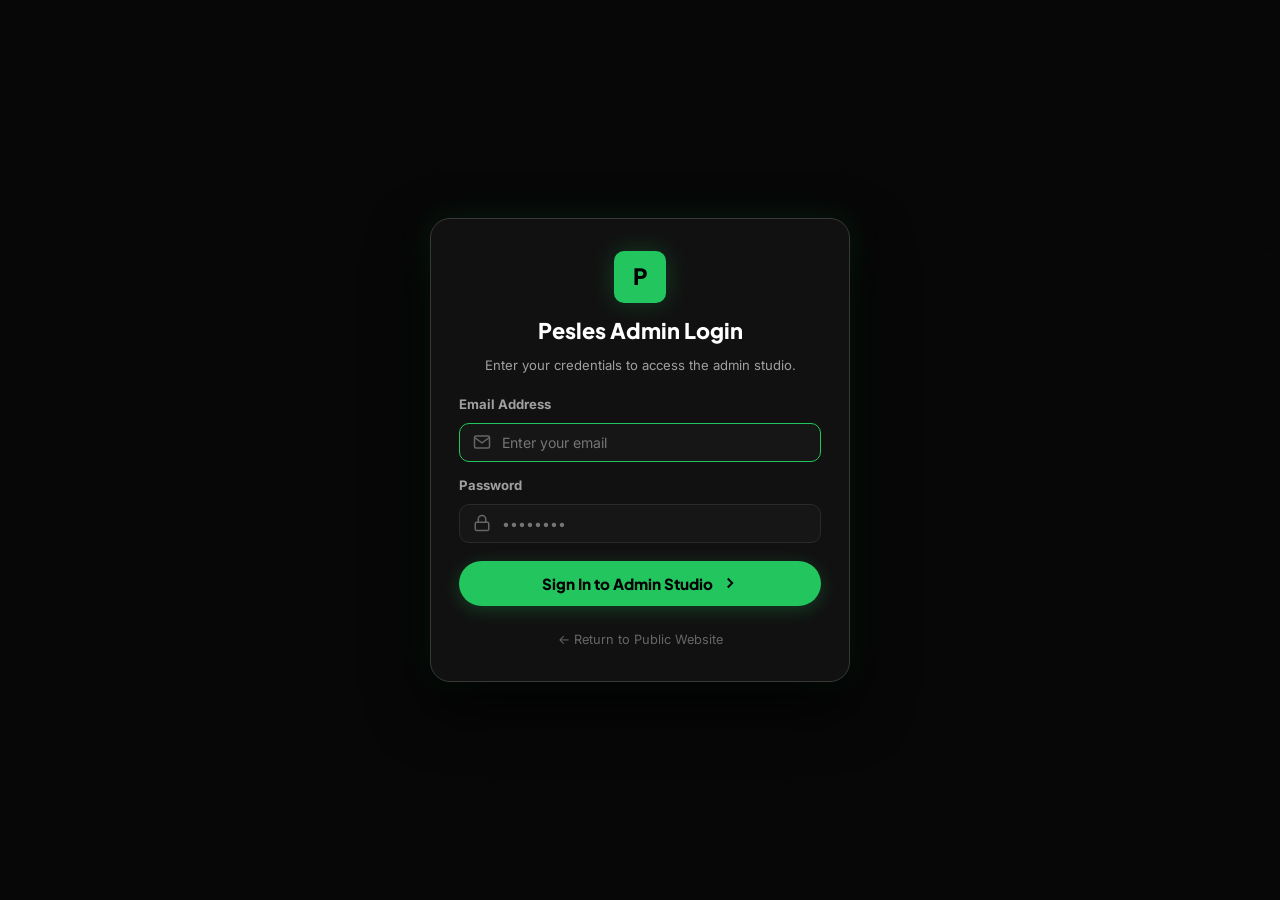
==== admin.html @ 39a8c249 "Initial commit: Pesles landing page, video player, Instagram card, and admin studio" ====
<!DOCTYPE html>
<html lang="en">

<head>
  <meta charset="UTF-8">
  <meta name="viewport" content="width=device-width, initial-scale=1.0">
  <title>Pesles Studio — Media & Content Admin</title>
  <meta name="description" content="Manage, add, replace, and archive videos and images for Pesles Marketing website.">

  <link rel="icon" type="image/svg+xml"
    href="data:image/svg+xml,<svg xmlns='http://www.w3.org/2000/svg' viewBox='0 0 100 100'><text y='.9em' font-size='90'>⚙️</text></svg>">
  <link rel="stylesheet" href="admin.css">
</head>

<body>

  <!-- Ambient Star Background -->
  <canvas id="starCanvas"></canvas>

  <!-- Security Login Screen Overlay -->
  <div class="login-screen" id="loginScreen">
    <div class="login-card" id="loginCard">
      <div class="login-header">
        <div class="login-icon-avatar">P</div>
        <h2>Pesles Admin Login</h2>
        <p>Enter your credentials to access the admin studio.</p>
      </div>

      <!-- Error message -->
      <div class="login-error" id="loginError">
        <svg width="18" height="18" viewBox="0 0 24 24" fill="none" stroke="currentColor" stroke-width="2"><circle cx="12" cy="12" r="10"></circle><line x1="12" y1="8" x2="12" y2="12"></line><line x1="12" y1="16" x2="12.01" y2="16"></line></svg>
        <span id="loginErrorText">Invalid email or password.</span>
      </div>

      <form id="loginForm" onsubmit="handleAdminLogin(event)">
        <div class="form-group" style="margin-bottom:14px;">
          <label for="loginEmail">Email Address</label>
          <div class="input-with-icon">
            <svg class="input-icon" width="18" height="18" viewBox="0 0 24 24" fill="none" stroke="currentColor" stroke-width="2"><path d="M4 4h16c1.1 0 2 .9 2 2v12c0 1.1-.9 2-2 2H4c-1.1 0-2-.9-2-2V6c0-1.1.9-2 2-2z"></path><polyline points="22,6 12,13 2,6"></polyline></svg>
            <input type="email" id="loginEmail" class="form-input" placeholder="Enter your email" required autocomplete="email">
          </div>
        </div>


        <div class="form-group" style="margin-bottom:18px;">
          <label for="loginPassword">Password</label>
          <div class="input-with-icon">
            <svg class="input-icon" width="18" height="18" viewBox="0 0 24 24" fill="none" stroke="currentColor" stroke-width="2"><rect x="3" y="11" width="18" height="11" rx="2" ry="2"></rect><path d="M7 11V7a5 5 0 0 1 10 0v4"></path></svg>
            <input type="password" id="loginPassword" class="form-input" placeholder="••••••••" required autocomplete="current-password">
          </div>
        </div>

        <button type="submit" class="login-submit-btn">
          <span>Sign In to Admin Studio</span>
          <svg width="18" height="18" viewBox="0 0 24 24" fill="none" stroke="currentColor" stroke-width="2.5"><polyline points="9 18 15 12 9 6"></polyline></svg>
        </button>
      </form>

      <div class="login-footer-links">
        <a href="index.html">← Return to Public Website</a>
      </div>
    </div>
  </div>

  <div class="admin-layout" id="adminLayout" style="display:none;">

    <!-- Top Sticky Header -->
    <header class="admin-header">
      <div class="header-inner">
        <div class="admin-brand">
          <div class="brand-badge-icon">P</div>
          <div class="brand-text">
            <h1>Pesles Studio <span class="admin-tag">ADMIN</span></h1>
          </div>
        </div>

        <div class="header-actions">
          <a href="index.html" class="btn-secondary" title="Return to public landing page">
            <svg width="16" height="16" viewBox="0 0 24 24" fill="none" stroke="currentColor" stroke-width="2.5" stroke-linecap="round" stroke-linejoin="round">
              <line x1="19" y1="12" x2="5" y2="12"></line>
              <polyline points="12 19 5 12 12 5"></polyline>
            </svg>
            <span>View Live Site</span>
          </a>

          <button type="button" class="btn-primary" onclick="openAddMediaModal()">
            <svg width="16" height="16" viewBox="0 0 24 24" fill="none" stroke="currentColor" stroke-width="2.5" stroke-linecap="round" stroke-linejoin="round">
              <line x1="12" y1="5" x2="12" y2="19"></line>
              <line x1="5" y1="12" x2="19" y2="12"></line>
            </svg>
            <span>Add Media Asset</span>
          </button>

          <button type="button" class="btn-logout" onclick="handleAdminLogout()" title="Log out from Admin Studio">
            <svg width="15" height="15" viewBox="0 0 24 24" fill="none" stroke="currentColor" stroke-width="2"><path d="M9 21H5a2 2 0 0 1-2-2V5a2 2 0 0 1 2-2h4"></path><polyline points="16 17 21 12 16 7"></polyline><line x1="21" y1="12" x2="9" y2="12"></line></svg>
            <span>Log Out</span>
          </button>
        </div>
      </div>
    </header>


    <!-- Main Container -->
    <main class="admin-container">

      <!-- Stats Summary Row -->
      <section class="stats-grid">
        <div class="stat-card">
          <div class="stat-icon-wrap">
            <svg width="22" height="22" viewBox="0 0 24 24" fill="none" stroke="currentColor" stroke-width="2"><rect x="2" y="2" width="20" height="20" rx="2.18" ry="2.18"></rect><line x1="7" y1="2" x2="7" y2="22"></line><line x1="17" y1="2" x2="17" y2="22"></line><line x1="2" y1="12" x2="22" y2="12"></line><line x1="2" y1="7" x2="7" y2="7"></line><line x1="2" y1="17" x2="7" y2="17"></line><line x1="17" y1="17" x2="22" y2="17"></line><line x1="17" y1="7" x2="22" y2="7"></line></svg>
          </div>
          <div class="stat-data">
            <h4 id="statTotal">4</h4>
            <p>Total Assets</p>
          </div>
        </div>

        <div class="stat-card">
          <div class="stat-icon-wrap" style="color:var(--brand-green); background:var(--brand-green-bg);">
            <svg width="22" height="22" viewBox="0 0 24 24" fill="none" stroke="currentColor" stroke-width="2"><circle cx="12" cy="12" r="10"></circle><polygon points="10 8 16 12 10 16 10 8"></polygon></svg>
          </div>
          <div class="stat-data">
            <h4 id="statActive">4</h4>
            <p>Live on Website</p>
          </div>
        </div>

        <div class="stat-card">
          <div class="stat-icon-wrap" style="color:#eab308; background:rgba(234,179,8,0.1); border-color:rgba(234,179,8,0.25);">
            <svg width="22" height="22" viewBox="0 0 24 24" fill="none" stroke="currentColor" stroke-width="2"><polyline points="21 8 21 21 3 21 3 8"></polyline><rect x="1" y="3" width="22" height="5"></rect><line x1="10" y1="12" x2="14" y2="12"></line></svg>
          </div>
          <div class="stat-data">
            <h4 id="statArchived">0</h4>
            <p>Archived Assets</p>
          </div>
        </div>

        <div class="stat-card ig">
          <div class="stat-icon-wrap">
            <svg width="22" height="22" viewBox="0 0 24 24" fill="none" stroke="currentColor" stroke-width="2"><rect x="2" y="2" width="20" height="20" rx="5.5" ry="5.5"></rect><circle cx="12" cy="12" r="4.5"></circle><circle cx="17.5" cy="6.5" r="1.2" fill="currentColor"></circle></svg>
          </div>
          <div class="stat-data">
            <h4 id="statIgHandle" style="font-size:1.15rem;">@darwin.cents</h4>
            <p>Instagram Direct</p>
          </div>
        </div>
      </section>

      <!-- Tabs Navigation Bar -->
      <section class="admin-tabs-bar">
        <div class="tabs-group">
          <button type="button" class="tab-btn active" id="tabBtn-active" onclick="switchTab('active')">
            <span>🎬 Active Media</span>
            <span class="badge" id="badgeActiveCount">4</span>
          </button>
          <button type="button" class="tab-btn" id="tabBtn-archived" onclick="switchTab('archived')">
            <span>🗄️ Archive</span>
            <span class="badge" id="badgeArchivedCount">0</span>
          </button>
          <button type="button" class="tab-btn" id="tabBtn-instagram" onclick="switchTab('instagram')">
            <span>📸 Instagram Card Settings</span>
          </button>
        </div>

        <div class="tab-actions">
          <button type="button" class="btn-secondary btn-sm" onclick="resetAllDefaults()" title="Reset to initial 4 files">
            🔄 Reset to Defaults
          </button>
        </div>
      </section>

      <!-- Tab 1: Active Media (Live on site) -->
      <section class="tab-content" id="tabContent-active">
        <div class="media-section">
          <div class="section-header">
            <h2>Live Media Assets (Main Player & Playlist)</h2>
            <span style="font-size:0.8rem;color:var(--text-muted);">Card 01 is always the default main screen hero</span>
          </div>

          <div class="media-cards-grid" id="activeMediaGrid">
            <!-- Populated via admin.js -->
          </div>

          <!-- Empty State -->
          <div class="empty-state" id="emptyActiveState" style="display:none;">
            <div class="empty-icon">
              <svg width="28" height="28" viewBox="0 0 24 24" fill="none" stroke="currentColor" stroke-width="2"><circle cx="12" cy="12" r="10"></circle><line x1="12" y1="8" x2="12" y2="12"></line><line x1="12" y1="16" x2="12.01" y2="16"></line></svg>
            </div>
            <h3>No Active Media on Live Site</h3>
            <p>You have archived or deleted all media assets. Click below to add a video or restore from the archive.</p>
            <button type="button" class="btn-primary" onclick="openAddMediaModal()">+ Add New Media</button>
          </div>
        </div>
      </section>

      <!-- Tab 2: Archived Media -->
      <section class="tab-content" id="tabContent-archived" style="display:none;">
        <div class="media-section">
          <div class="section-header">
            <h2>Archived Assets (Hidden from Public)</h2>
            <span style="font-size:0.8rem;color:var(--text-muted);">Restore assets anytime back to the live site</span>
          </div>

          <div class="media-cards-grid" id="archivedMediaGrid">
            <!-- Populated via admin.js -->
          </div>

          <!-- Empty State -->
          <div class="empty-state" id="emptyArchivedState" style="display:none;">
            <div class="empty-icon">
              <svg width="28" height="28" viewBox="0 0 24 24" fill="none" stroke="currentColor" stroke-width="2"><polyline points="21 8 21 21 3 21 3 8"></polyline><rect x="1" y="3" width="22" height="5"></rect></svg>
            </div>
            <h3>Archive is Empty</h3>
            <p>When you click "Archive" on an active media card, it will safely appear here for later reuse.</p>
          </div>
        </div>
      </section>

      <!-- Tab 3: Instagram Sidebar Card Configuration -->
      <section class="tab-content" id="tabContent-instagram" style="display:none;">
        <div class="ig-config-grid">

          <!-- Configuration Form -->
          <div class="config-form-card">
            <h2 style="font-size:1.2rem;font-weight:800;">Instagram Card Settings</h2>
            <p style="font-size:0.84rem;color:var(--text-secondary);margin-top:-10px;">
              Customize the direct Instagram card shown on the right column of the website.
            </p>

            <form onsubmit="saveInstagramSettings(event)">
              <div class="form-group">
                <label for="igInputTitle">Profile Display Title</label>
                <input type="text" id="igInputTitle" class="form-input" placeholder="Darwin Cents" required>
              </div>

              <div class="form-group">
                <label for="igInputHandle">Instagram Handle</label>
                <input type="text" id="igInputHandle" class="form-input" placeholder="@darwin.cents" required>
              </div>

              <div class="form-group">
                <label for="igInputLink">Direct Redirection Link</label>
                <input type="url" id="igInputLink" class="form-input" placeholder="https://www.instagram.com/darwin.cents" required>
              </div>

              <div class="form-group">
                <label for="igInputBanner">Cover Banner Image (URL or Path)</label>
                <input type="text" id="igInputBanner" class="form-input" placeholder="vids/IG.jpg" required>
                <div style="display:flex;align-items:center;gap:10px;margin-top:4px;">
                  <label class="btn-secondary btn-sm" style="cursor:pointer;">
                    <span>📁 Upload Image</span>
                    <input type="file" id="igBannerFileInput" accept="image/*" style="display:none;">
                  </label>
                  <span style="font-size:0.75rem;color:var(--text-muted);">or keep default vids/IG.jpg</span>
                </div>
              </div>

              <div class="form-group">
                <label for="igInputMsgTitle">Callout Title</label>
                <input type="text" id="igInputMsgTitle" class="form-input" placeholder="Message me here on IG" required>
              </div>

              <div class="form-group">
                <label for="igInputMsgSub">Callout Description</label>
                <textarea id="igInputMsgSub" class="form-textarea" placeholder="Have questions, want to get started, or need 1-on-1 guidance? Send me a direct message on Instagram."></textarea>
              </div>

              <div style="padding-top:8px;">
                <button type="submit" class="btn-primary" style="width:100%;justify-content:center;padding:12px;">
                  💾 Save Instagram Settings
                </button>
              </div>
            </form>
          </div>

          <!-- Real-Time Card Preview -->
          <div>
            <h3 style="font-size:0.9rem;font-weight:700;color:var(--text-muted);margin-bottom:12px;text-transform:uppercase;letter-spacing:0.05em;">Live Preview</h3>
            <div class="media-admin-card" style="background:#111;border:1px solid #282828;">
              <div style="position:relative;width:100%;height:auto;max-height:220px;overflow:hidden;background:#0d0d0d;display:flex;align-items:center;justify-content:center;">
                <img id="igPreviewBanner" src="vids/IG.jpg" alt="Preview" style="width:100%;height:auto;max-height:220px;object-fit:contain;display:block;">
              </div>
              <div style="padding:18px;display:flex;flex-direction:column;gap:14px;">
                <div style="display:flex;align-items:center;gap:12px;">
                  <div style="width:44px;height:44px;border-radius:50%;background:linear-gradient(135deg,#833ab4,#fd1d1d,#fcaf45);display:flex;align-items:center;justify-content:center;flex-shrink:0;">
                    <svg width="22" height="22" viewBox="0 0 24 24" fill="none" stroke="white" stroke-width="1.8"><rect x="2" y="2" width="20" height="20" rx="5.5"></rect><circle cx="12" cy="12" r="4.5"></circle></svg>
                  </div>
                  <div>
                    <h4 id="igPreviewTitle" style="font-size:1.1rem;font-weight:800;">Darwin Cents</h4>
                    <span id="igPreviewHandle" style="font-size:0.8rem;color:#f472b6;font-weight:600;">@darwin.cents</span>
                  </div>
                </div>

                <div style="background:#181818;border:1px solid rgba(225,48,108,0.25);border-radius:8px;padding:12px;">
                  <span id="igPreviewMsgTitle" style="font-size:0.92rem;font-weight:800;color:#fff;display:block;margin-bottom:4px;">Message me here on IG</span>
                  <p id="igPreviewMsgSub" style="font-size:0.78rem;color:#888;">Have questions, want to get started, or need 1-on-1 guidance? Send me a direct message on Instagram.</p>
                </div>

                <div style="background:linear-gradient(135deg,#833ab4,#e1306c,#fd1d1d,#fcaf45);color:#fff;font-weight:800;font-size:0.88rem;padding:12px;border-radius:9999px;text-align:center;">
                  Message me on IG ↗
                </div>
              </div>
            </div>
          </div>

        </div>
      </section>

    </main>

  </div>

  <!-- Modal Dialog (Add / Edit / Replace Media) -->
  <div class="admin-modal-backdrop" id="mediaModal" onclick="if(event.target===this) closeModal()">
    <div class="admin-modal-dialog">
      <div class="admin-modal-header">
        <h3 id="modalTitleText">➕ Add New Media Asset</h3>
        <button type="button" class="icon-btn" onclick="closeModal()">&times;</button>
      </div>

      <form onsubmit="saveMediaForm(event)">
        <div class="admin-modal-body">
          <div class="form-group">
            <label for="mediaInputTitle">Asset Title</label>
            <input type="text" id="mediaInputTitle" class="form-input" placeholder="e.g. Masterclass Lesson 2" required>
          </div>

          <div class="form-group">
            <label for="mediaInputType">Media Type</label>
            <select id="mediaInputType" class="form-select">
              <option value="video">MP4 Video File</option>
              <option value="image">High-Res Image (JPG / PNG)</option>
              <option value="iframe">Embed URL (Loom / YouTube / Vimeo)</option>
            </select>
          </div>

          <div class="form-group">
            <label for="mediaInputSrc">Media Source (File Path, Data URL, or Embed Link)</label>
            <input type="text" id="mediaInputSrc" class="form-input" placeholder="e.g. vids/my_video.mp4 or https://..." required>
          </div>

          <!-- File Upload helper -->
          <div class="form-group">
            <label>Or Upload from Device:</label>
            <input type="file" id="mediaFileInput" class="form-input" accept="video/mp4,image/*" style="padding:8px;">
            <span style="font-size:0.74rem;color:var(--text-muted);">Supports MP4 videos, JPG, PNG, WEBP images.</span>
          </div>
        </div>

        <div class="admin-modal-footer">
          <button type="button" class="btn-secondary" onclick="closeModal()">Cancel</button>
          <button type="submit" class="btn-primary" id="mediaSaveBtn">Save Asset</button>
        </div>
      </form>
    </div>
  </div>

  <script src="admin.js"></script>

</body>

</html>
---- admin.css ----
/* ==========================================================================
   Pesles Admin Studio — Styling
   ========================================================================== */

@import url('https://fonts.googleapis.com/css2?family=Inter:wght@300;400;500;600;700;800&family=Plus+Jakarta+Sans:wght@600;700;800&display=swap');

:root {
  --bg-root:            #080808;
  --bg-surface:         #111111;
  --bg-surface-2:       #161616;
  --bg-card:            #1a1a1a;
  --bg-card-hover:      #222222;
  --bg-header:          rgba(13, 13, 13, 0.92);

  --border:             #222222;
  --border-mid:         #2a2a2a;
  --border-light:       #383838;

  --text-primary:       #ffffff;
  --text-secondary:     #a0a0a0;
  --text-muted:         #666666;

  --brand-green:        #22c55e;
  --brand-green-bg:     rgba(34, 197, 94, 0.12);
  --brand-green-border: rgba(34, 197, 94, 0.3);
  --brand-green-glow:   rgba(34, 197, 94, 0.25);

  --ig-gradient:        linear-gradient(135deg, #833ab4 0%, #e1306c 40%, #fd1d1d 75%, #fcaf45 100%);
  --ig-glow:            rgba(225, 48, 108, 0.4);

  --radius-sm:          6px;
  --radius-md:          10px;
  --radius-lg:          14px;
  --radius-xl:          20px;
  --radius-pill:        9999px;

  --transition:         0.18s cubic-bezier(0.4, 0, 0.2, 1);
}

*, *::before, *::after {
  box-sizing: border-box;
  margin: 0;
  padding: 0;
}

body {
  font-family: 'Inter', -apple-system, BlinkMacSystemFont, sans-serif;
  background-color: var(--bg-root);
  color: var(--text-primary);
  line-height: 1.5;
  -webkit-font-smoothing: antialiased;
  min-height: 100vh;
  overflow-x: hidden;
}

a {
  color: inherit;
  text-decoration: none;
}

button {
  font-family: inherit;
  cursor: pointer;
  border: none;
  background: none;
}

/* Background Canvas */
#starCanvas {
  position: fixed;
  inset: 0;
  width: 100%;
  height: 100%;
  z-index: 0;
  pointer-events: none;
}

.admin-layout {
  position: relative;
  z-index: 1;
  min-height: 100vh;
  display: flex;
  flex-direction: column;
}

/* ==========================================================================
   Header
   ========================================================================== */
.admin-header {
  position: sticky;
  top: 0;
  z-index: 100;
  background: var(--bg-header);
  backdrop-filter: blur(16px);
  -webkit-backdrop-filter: blur(16px);
  border-bottom: 1px solid var(--border);
  height: 62px;
}

.header-inner {
  max-width: 1300px;
  margin: 0 auto;
  padding: 0 24px;
  height: 100%;
  display: flex;
  align-items: center;
  justify-content: space-between;
}

.admin-brand {
  display: flex;
  align-items: center;
  gap: 12px;
}

.brand-badge-icon {
  width: 34px;
  height: 34px;
  border-radius: var(--radius-sm);
  background: var(--brand-green);
  color: #000;
  display: flex;
  align-items: center;
  justify-content: center;
  font-family: 'Plus Jakarta Sans', sans-serif;
  font-weight: 800;
  font-size: 0.95rem;
}

.brand-text h1 {
  font-family: 'Plus Jakarta Sans', sans-serif;
  font-size: 1.05rem;
  font-weight: 800;
  color: var(--text-primary);
  display: flex;
  align-items: center;
  gap: 8px;
}

.admin-tag {
  font-size: 0.65rem;
  font-weight: 700;
  text-transform: uppercase;
  letter-spacing: 0.06em;
  background: var(--brand-green-bg);
  border: 1px solid var(--brand-green-border);
  color: var(--brand-green);
  padding: 2px 7px;
  border-radius: var(--radius-pill);
}

.header-actions {
  display: flex;
  align-items: center;
  gap: 12px;
}

.btn-secondary {
  display: inline-flex;
  align-items: center;
  gap: 7px;
  padding: 8px 16px;
  border-radius: var(--radius-pill);
  border: 1px solid var(--border-mid);
  background: var(--bg-surface);
  color: var(--text-secondary);
  font-size: 0.85rem;
  font-weight: 600;
  transition: all var(--transition);
}

.btn-secondary:hover {
  color: #fff;
  border-color: var(--border-light);
  background: var(--bg-card);
  transform: translateY(-1px);
}

.btn-primary {
  display: inline-flex;
  align-items: center;
  gap: 7px;
  padding: 9px 18px;
  border-radius: var(--radius-pill);
  background: var(--brand-green);
  color: #000;
  font-size: 0.85rem;
  font-weight: 800;
  transition: all var(--transition);
  box-shadow: 0 4px 14px var(--brand-green-glow);
}

.btn-primary:hover {
  background: #16a34a;
  transform: translateY(-1px);
  box-shadow: 0 6px 20px rgba(34, 197, 94, 0.4);
}

/* ==========================================================================
   Main Container & Stats
   ========================================================================== */
.admin-container {
  max-width: 1300px;
  width: 100%;
  margin: 28px auto 80px;
  padding: 0 24px;
  display: flex;
  flex-direction: column;
  gap: 28px;
}

/* Stats Row */
.stats-grid {
  display: grid;
  grid-template-columns: repeat(auto-fit, minmax(220px, 1fr));
  gap: 16px;
}

.stat-card {
  background: var(--bg-surface);
  border: 1px solid var(--border);
  border-radius: var(--radius-lg);
  padding: 18px 20px;
  display: flex;
  align-items: center;
  gap: 16px;
  transition: border-color var(--transition);
}

.stat-card:hover {
  border-color: var(--border-light);
}

.stat-icon-wrap {
  width: 44px;
  height: 44px;
  border-radius: var(--radius-md);
  background: var(--bg-surface-2);
  border: 1px solid var(--border-mid);
  display: flex;
  align-items: center;
  justify-content: center;
  color: var(--brand-green);
  flex-shrink: 0;
}

.stat-card.ig .stat-icon-wrap {
  color: #f472b6;
  background: rgba(225, 48, 108, 0.1);
  border-color: rgba(225, 48, 108, 0.3);
}

.stat-data h4 {
  font-family: 'Plus Jakarta Sans', sans-serif;
  font-size: 1.4rem;
  font-weight: 800;
  color: var(--text-primary);
  line-height: 1.1;
}

.stat-data p {
  font-size: 0.76rem;
  font-weight: 600;
  color: var(--text-muted);
  text-transform: uppercase;
  letter-spacing: 0.04em;
  margin-top: 2px;
}

/* ==========================================================================
   Navigation Tabs
   ========================================================================== */
.admin-tabs-bar {
  display: flex;
  align-items: center;
  justify-content: space-between;
  border-bottom: 1px solid var(--border);
  padding-bottom: 12px;
  gap: 16px;
  flex-wrap: wrap;
}

.tabs-group {
  display: flex;
  gap: 8px;
  background: var(--bg-surface);
  border: 1px solid var(--border);
  padding: 4px;
  border-radius: var(--radius-pill);
}

.tab-btn {
  display: inline-flex;
  align-items: center;
  gap: 8px;
  padding: 8px 18px;
  border-radius: var(--radius-pill);
  font-size: 0.84rem;
  font-weight: 600;
  color: var(--text-secondary);
  transition: all var(--transition);
}

.tab-btn:hover {
  color: #fff;
}

.tab-btn.active {
  background: var(--brand-green);
  color: #000;
  font-weight: 700;
  box-shadow: 0 2px 10px var(--brand-green-glow);
}

.tab-btn .badge {
  background: rgba(0, 0, 0, 0.25);
  font-size: 0.7rem;
  padding: 2px 7px;
  border-radius: var(--radius-pill);
}

.tab-btn.active .badge {
  background: rgba(0, 0, 0, 0.4);
  color: #fff;
}

.tab-actions {
  display: flex;
  align-items: center;
  gap: 10px;
}

/* ==========================================================================
   Media Cards Grid
   ========================================================================== */
.media-section {
  display: flex;
  flex-direction: column;
  gap: 18px;
}

.section-header {
  display: flex;
  align-items: center;
  justify-content: space-between;
}

.section-header h2 {
  font-family: 'Plus Jakarta Sans', sans-serif;
  font-size: 1.25rem;
  font-weight: 800;
  color: var(--text-primary);
  display: flex;
  align-items: center;
  gap: 10px;
}

.media-cards-grid {
  display: grid;
  grid-template-columns: repeat(auto-fill, minmax(290px, 1fr));
  gap: 20px;
}

/* Single Media Card */
.media-admin-card {
  background: var(--bg-surface);
  border: 1px solid var(--border);
  border-radius: var(--radius-lg);
  overflow: hidden;
  display: flex;
  flex-direction: column;
  transition: all var(--transition);
  position: relative;
}

.media-admin-card:hover {
  border-color: var(--border-light);
  transform: translateY(-3px);
  box-shadow: 0 12px 30px rgba(0, 0, 0, 0.5);
}

.media-admin-card.is-main {
  border-color: var(--brand-green-border);
}

/* Card Preview Header */
.media-preview-box {
  position: relative;
  width: 100%;
  aspect-ratio: 16 / 9;
  background: #000;
  overflow: hidden;
}

.media-preview-box video,
.media-preview-box img {
  width: 100%;
  height: 100%;
  object-fit: cover;
  display: block;
}

.media-preview-box iframe {
  width: 100%;
  height: 100%;
  border: none;
}

.badge-top-left {
  position: absolute;
  top: 10px;
  left: 10px;
  display: flex;
  gap: 6px;
}

.card-num-badge {
  font-family: 'Plus Jakarta Sans', sans-serif;
  font-size: 0.72rem;
  font-weight: 800;
  padding: 3px 8px;
  border-radius: var(--radius-sm);
  background: rgba(0, 0, 0, 0.75);
  backdrop-filter: blur(6px);
  border: 1px solid rgba(255, 255, 255, 0.2);
  color: #fff;
}

.card-num-badge.main {
  background: var(--brand-green);
  border-color: var(--brand-green);
  color: #000;
}

.card-type-badge {
  font-size: 0.68rem;
  font-weight: 700;
  padding: 3px 8px;
  border-radius: var(--radius-sm);
  background: rgba(0, 0, 0, 0.75);
  backdrop-filter: blur(6px);
  color: var(--text-secondary);
  border: 1px solid rgba(255, 255, 255, 0.12);
  text-transform: uppercase;
}

/* Card Body Content */
.media-card-details {
  padding: 16px;
  display: flex;
  flex-direction: column;
  gap: 12px;
  flex: 1;
}

.media-card-details h3 {
  font-family: 'Plus Jakarta Sans', sans-serif;
  font-size: 1rem;
  font-weight: 700;
  color: var(--text-primary);
  line-height: 1.3;
}

.media-src-path {
  font-size: 0.75rem;
  color: var(--text-muted);
  font-family: monospace;
  white-space: nowrap;
  overflow: hidden;
  text-overflow: ellipsis;
  background: var(--bg-surface-2);
  padding: 4px 8px;
  border-radius: var(--radius-sm);
}

/* Actions Footer */
.media-card-actions {
  display: flex;
  align-items: center;
  justify-content: space-between;
  padding-top: 12px;
  border-top: 1px solid var(--border);
  margin-top: auto;
  gap: 6px;
}

.action-btn-group {
  display: flex;
  align-items: center;
  gap: 4px;
}

.icon-btn {
  width: 32px;
  height: 32px;
  border-radius: var(--radius-sm);
  border: 1px solid var(--border-mid);
  background: var(--bg-surface-2);
  color: var(--text-secondary);
  display: flex;
  align-items: center;
  justify-content: center;
  transition: all var(--transition);
}

.icon-btn:hover {
  color: #fff;
  border-color: var(--border-light);
  background: var(--bg-card-hover);
}

.icon-btn.danger:hover {
  color: #ef4444;
  border-color: rgba(239, 68, 68, 0.4);
  background: rgba(239, 68, 68, 0.1);
}

.btn-sm {
  padding: 6px 12px;
  font-size: 0.78rem;
  font-weight: 700;
  border-radius: var(--radius-pill);
}

/* Empty State */
.empty-state {
  background: var(--bg-surface);
  border: 1px dashed var(--border-mid);
  border-radius: var(--radius-lg);
  padding: 50px 24px;
  text-align: center;
  display: flex;
  flex-direction: column;
  align-items: center;
  gap: 14px;
}

.empty-icon {
  width: 56px;
  height: 56px;
  border-radius: 50%;
  background: var(--bg-surface-2);
  color: var(--text-muted);
  display: flex;
  align-items: center;
  justify-content: center;
}

.empty-state h3 {
  font-size: 1.1rem;
  font-weight: 700;
}

.empty-state p {
  color: var(--text-secondary);
  font-size: 0.85rem;
  max-width: 380px;
}

/* ==========================================================================
   Instagram Configuration Panel
   ========================================================================== */
.ig-config-grid {
  display: grid;
  grid-template-columns: 1fr 340px;
  gap: 28px;
  align-items: start;
}

.config-form-card {
  background: var(--bg-surface);
  border: 1px solid var(--border);
  border-radius: var(--radius-lg);
  padding: 24px;
  display: flex;
  flex-direction: column;
  gap: 20px;
}

.form-group {
  display: flex;
  flex-direction: column;
  gap: 8px;
}

.form-group label {
  font-size: 0.82rem;
  font-weight: 700;
  color: var(--text-secondary);
}

.form-input,
.form-select,
.form-textarea {
  width: 100%;
  background: var(--bg-surface-2);
  border: 1px solid var(--border-mid);
  border-radius: var(--radius-md);
  padding: 10px 14px;
  color: #fff;
  font-family: inherit;
  font-size: 0.88rem;
  outline: none;
  transition: border-color var(--transition);
}

.form-input:focus,
.form-select:focus,
.form-textarea:focus {
  border-color: var(--brand-green);
}

.form-textarea {
  min-height: 80px;
  resize: vertical;
}

/* ==========================================================================
   Modal Dialogs (Add / Edit / Replace)
   ========================================================================== */
.admin-modal-backdrop {
  display: none;
  position: fixed;
  inset: 0;
  z-index: 1000;
  background: rgba(0, 0, 0, 0.8);
  backdrop-filter: blur(10px);
  -webkit-backdrop-filter: blur(10px);
  align-items: center;
  justify-content: center;
  padding: 20px;
}

.admin-modal-backdrop.active {
  display: flex;
}

.admin-modal-dialog {
  background: var(--bg-surface);
  border: 1px solid var(--border-light);
  border-radius: var(--radius-xl);
  width: 100%;
  max-width: 520px;
  overflow: hidden;
  box-shadow: 0 24px 60px rgba(0, 0, 0, 0.8);
  animation: modal-pop 0.22s var(--transition);
}

@keyframes modal-pop {
  from { opacity: 0; transform: scale(0.95) translateY(12px); }
  to   { opacity: 1; transform: scale(1) translateY(0); }
}

.admin-modal-header {
  display: flex;
  align-items: center;
  justify-content: space-between;
  padding: 18px 22px;
  border-bottom: 1px solid var(--border);
}

.admin-modal-header h3 {
  font-family: 'Plus Jakarta Sans', sans-serif;
  font-size: 1.15rem;
  font-weight: 800;
  color: var(--text-primary);
}

.admin-modal-body {
  padding: 22px;
  display: flex;
  flex-direction: column;
  gap: 16px;
  max-height: 80vh;
  overflow-y: auto;
}

.admin-modal-footer {
  display: flex;
  align-items: center;
  justify-content: flex-end;
  gap: 10px;
  padding: 16px 22px;
  border-top: 1px solid var(--border);
  background: var(--bg-surface-2);
}

/* Toast notifications */
.toast-msg {
  position: fixed;
  bottom: 24px;
  right: 24px;
  z-index: 2000;
  background: #111;
  border: 1px solid var(--brand-green);
  color: #fff;
  padding: 12px 20px;
  border-radius: var(--radius-pill);
  box-shadow: 0 10px 30px rgba(0,0,0,0.8), 0 0 20px rgba(34,197,94,0.3);
  font-size: 0.88rem;
  font-weight: 700;
  display: flex;
  align-items: center;
  gap: 10px;
  animation: toast-in 0.3s ease;
}

@keyframes toast-in {
  from { opacity: 0; transform: translateY(16px); }
  to   { opacity: 1; transform: translateY(0); }
}

/* ==========================================================================
   Admin Authentication Screen & Login Modal
   ========================================================================== */
.login-screen {
  position: fixed;
  inset: 0;
  z-index: 2000;
  background: rgba(8, 8, 8, 0.95);
  backdrop-filter: blur(20px);
  -webkit-backdrop-filter: blur(20px);
  display: flex;
  align-items: center;
  justify-content: center;
  padding: 20px;
}

.login-card {
  background: var(--bg-surface);
  border: 1px solid var(--border-light);
  border-radius: var(--radius-xl);
  width: 100%;
  max-width: 420px;
  padding: 32px 28px;
  display: flex;
  flex-direction: column;
  gap: 20px;
  box-shadow: 0 24px 60px rgba(0, 0, 0, 0.9), 0 0 30px rgba(34, 197, 94, 0.15);
  animation: login-pop 0.3s cubic-bezier(0.34, 1.56, 0.64, 1);
}

@keyframes login-pop {
  from { opacity: 0; transform: scale(0.92) translateY(16px); }
  to   { opacity: 1; transform: scale(1) translateY(0); }
}

.login-card.shake {
  animation: login-shake 0.4s ease;
}

@keyframes login-shake {
  0%, 100% { transform: translateX(0); }
  20%, 60% { transform: translateX(-8px); }
  40%, 80% { transform: translateX(8px); }
}

.login-header {
  text-align: center;
  display: flex;
  flex-direction: column;
  align-items: center;
  gap: 8px;
}

.login-icon-avatar {
  width: 52px;
  height: 52px;
  border-radius: var(--radius-md);
  background: var(--brand-green);
  color: #000;
  display: flex;
  align-items: center;
  justify-content: center;
  font-family: 'Plus Jakarta Sans', sans-serif;
  font-weight: 800;
  font-size: 1.4rem;
  box-shadow: 0 0 24px var(--brand-green-glow);
  margin-bottom: 4px;
}

.login-header h2 {
  font-family: 'Plus Jakarta Sans', sans-serif;
  font-size: 1.35rem;
  font-weight: 800;
  color: #fff;
}

.login-header p {
  font-size: 0.82rem;
  color: var(--text-secondary);
}

.login-error {
  background: rgba(239, 68, 68, 0.12);
  border: 1px solid rgba(239, 68, 68, 0.4);
  color: #fca5a5;
  font-size: 0.8rem;
  font-weight: 600;
  padding: 10px 14px;
  border-radius: var(--radius-md);
  display: none;
  align-items: center;
  gap: 8px;
}

.login-error.active {
  display: flex;
}

.input-with-icon {
  position: relative;
  display: flex;
  align-items: center;
}

.input-icon {
  position: absolute;
  left: 14px;
  color: var(--text-muted);
  pointer-events: none;
}

.input-with-icon .form-input {
  padding-left: 42px;
}

.login-submit-btn {
  width: 100%;
  background: var(--brand-green);
  color: #000;
  font-family: 'Plus Jakarta Sans', sans-serif;
  font-weight: 800;
  font-size: 0.95rem;
  padding: 13px;
  border-radius: var(--radius-pill);
  display: flex;
  align-items: center;
  justify-content: center;
  gap: 8px;
  margin-top: 4px;
  transition: all var(--transition);
  box-shadow: 0 4px 18px var(--brand-green-glow);
}

.login-submit-btn:hover {
  background: #16a34a;
  transform: translateY(-2px);
  box-shadow: 0 8px 24px rgba(34, 197, 94, 0.4);
}

.login-footer-links {
  display: flex;
  align-items: center;
  justify-content: center;
  padding-top: 4px;
}

.login-footer-links a {
  font-size: 0.8rem;
  color: var(--text-muted);
  transition: color var(--transition);
}

.login-footer-links a:hover {
  color: var(--text-primary);
}

.btn-logout {
  display: inline-flex;
  align-items: center;
  gap: 6px;
  padding: 7px 14px;
  border-radius: var(--radius-pill);
  background: rgba(239, 68, 68, 0.12);
  border: 1px solid rgba(239, 68, 68, 0.35);
  color: #fca5a5;
  font-size: 0.82rem;
  font-weight: 700;
  transition: all var(--transition);
}

.btn-logout:hover {
  background: rgba(239, 68, 68, 0.25);
  color: #fff;
  border-color: #ef4444;
}

/* ==========================================================================
   Comprehensive Mobile & Tablet Responsiveness for Admin Studio
   ========================================================================== */
@media (max-width: 920px) {
  .admin-container {
    padding: 0 18px;
    margin-top: 20px;
    gap: 22px;
  }

  .ig-config-grid {
    grid-template-columns: 1fr;
    gap: 22px;
  }
}

@media (max-width: 640px) {
  .admin-header {
    height: auto;
    padding: 10px 0;
  }

  .header-inner {
    padding: 0 14px;
    flex-direction: column;
    align-items: flex-start;
    gap: 10px;
  }

  .header-actions {
    width: 100%;
    justify-content: space-between;
    flex-wrap: wrap;
    gap: 8px;
  }

  .admin-container {
    padding: 0 12px;
    margin-top: 14px;
    margin-bottom: 50px;
    gap: 18px;
  }

  .stats-grid {
    grid-template-columns: repeat(2, 1fr);
    gap: 10px;
  }

  .stat-card {
    padding: 12px 14px;
    gap: 10px;
  }

  .stat-icon-wrap {
    width: 36px;
    height: 36px;
  }

  .stat-data h4 {
    font-size: 1.15rem;
  }

  .stat-data p {
    font-size: 0.68rem;
  }

  .admin-tabs-bar {
    flex-direction: column;
    align-items: stretch;
    gap: 10px;
  }

  .tabs-group {
    width: 100%;
    overflow-x: auto;
    scrollbar-width: none;
  }
  .tabs-group::-webkit-scrollbar { display: none; }

  .tab-btn {
    padding: 7px 14px;
    font-size: 0.78rem;
    white-space: nowrap;
  }

  .tab-actions {
    justify-content: flex-end;
  }

  .media-cards-grid {
    grid-template-columns: 1fr;
    gap: 16px;
  }

  .media-card-details {
    padding: 14px;
  }

  .login-card {
    padding: 24px 18px;
  }

  .admin-modal-dialog {
    max-height: 90vh;
    border-radius: var(--radius-lg);
  }

  .admin-modal-header {
    padding: 14px 18px;
  }

  .admin-modal-body {
    padding: 16px 18px;
  }

  .admin-modal-footer {
    padding: 12px 18px;
  }
}

@media (max-width: 380px) {
  .stats-grid {
    grid-template-columns: 1fr;
  }

  .header-actions .btn-secondary,
  .header-actions .btn-primary {
    font-size: 0.78rem;
    padding: 7px 12px;
  }
}
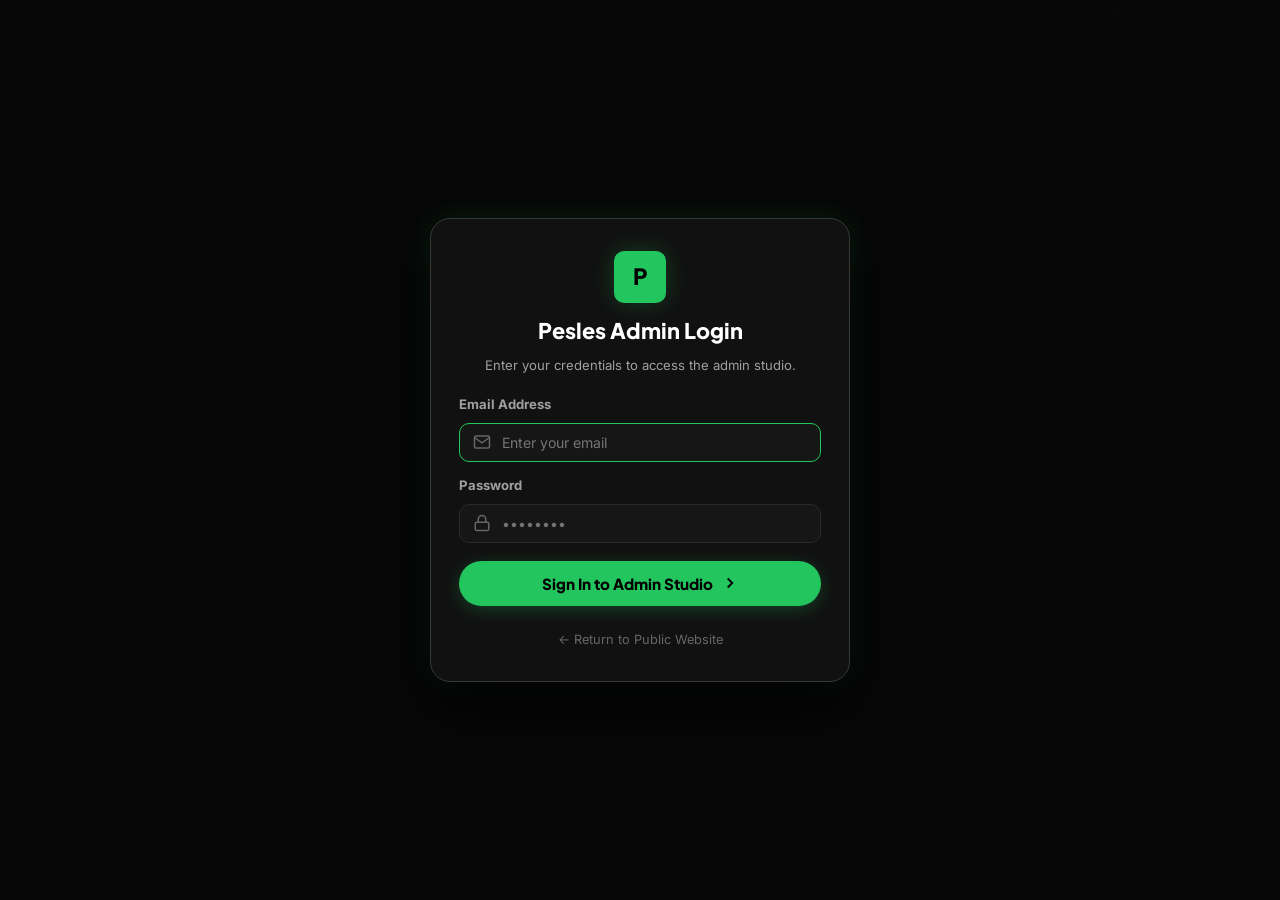
==== commit 010af348: "Fix video upload storage quota crash, add modal live preview and safe embed support" ====
--- a/admin.html
+++ b/admin.html
@@ -320,6 +320,9 @@
 
       <form onsubmit="saveMediaForm(event)">
         <div class="admin-modal-body">
+          <!-- Live Preview Container -->
+          <div id="modalPreviewContainer" class="modal-preview-box"></div>
+
           <div class="form-group">
             <label for="mediaInputTitle">Asset Title</label>
             <input type="text" id="mediaInputTitle" class="form-input" placeholder="e.g. Masterclass Lesson 2" required>
@@ -327,7 +330,7 @@
 
           <div class="form-group">
             <label for="mediaInputType">Media Type</label>
-            <select id="mediaInputType" class="form-select">
+            <select id="mediaInputType" class="form-select" onchange="updateModalPreview()">
               <option value="video">MP4 Video File</option>
               <option value="image">High-Res Image (JPG / PNG)</option>
               <option value="iframe">Embed URL (Loom / YouTube / Vimeo)</option>
@@ -335,15 +338,27 @@
           </div>
 
           <div class="form-group">
-            <label for="mediaInputSrc">Media Source (File Path, Data URL, or Embed Link)</label>
-            <input type="text" id="mediaInputSrc" class="form-input" placeholder="e.g. vids/my_video.mp4 or https://..." required>
+            <label for="mediaInputSrc">Media Source (File Path, Embed Link, or CDN URL)</label>
+            <input type="text" id="mediaInputSrc" class="form-input" placeholder="e.g. vids/SCREENRECORD.mp4 or https://..." required oninput="updateModalPreview()">
+            <div style="margin-top: 6px;">
+              <span style="font-size:0.72rem;color:var(--text-muted);display:block;margin-bottom:4px;">Quick select existing project video:</span>
+              <div class="quick-chips-group">
+                <button type="button" class="quick-chip-btn" onclick="selectQuickVideo('vids/SCREENRECORD.mp4', 'Screen Record Demo')">🎥 SCREENRECORD.mp4</button>
+                <button type="button" class="quick-chip-btn" onclick="selectQuickVideo('vids/IMG_7152.MP4', 'Live Session Masterclass')">🎥 IMG_7152.MP4</button>
+                <button type="button" class="quick-chip-btn" onclick="selectQuickVideo('vids/IMG_8455.MOV', 'Live Session MOV')">🎥 IMG_8455.MOV</button>
+                <button type="button" class="quick-chip-btn" onclick="selectQuickVideo('vids/screenrecordM (1).mp4', 'Screen Record Mobile')">🎥 screenrecordM.mp4</button>
+              </div>
+            </div>
           </div>
 
           <!-- File Upload helper -->
           <div class="form-group">
-            <label>Or Upload from Device:</label>
-            <input type="file" id="mediaFileInput" class="form-input" accept="video/mp4,image/*" style="padding:8px;">
-            <span style="font-size:0.74rem;color:var(--text-muted);">Supports MP4 videos, JPG, PNG, WEBP images.</span>
+            <label for="mediaFileInput">Or Link from Device File:</label>
+            <input type="file" id="mediaFileInput" class="form-input" accept="video/mp4,video/quicktime,image/*" style="padding:8px;">
+            <span style="font-size:0.73rem;color:var(--text-muted);display:block;margin-top:4px;">
+              💡 <em>Videos selected will link to <code>vids/filename</code>. Place the file inside your project's <code>vids/</code> folder so visitors can stream it smoothly.</em>
+            </span>
+            <div id="mediaFileFeedback" class="upload-feedback-badge"></div>
           </div>
         </div>
 
--- a/admin.css
+++ b/admin.css
@@ -683,6 +683,95 @@
   padding: 16px 22px;
   border-top: 1px solid var(--border);
   background: var(--bg-surface-2);
+}
+
+/* Modal Live Preview & Helpers */
+.modal-preview-box {
+  width: 100%;
+  aspect-ratio: 16 / 9;
+  background: #000;
+  border-radius: var(--radius-md);
+  overflow: hidden;
+  border: 1px solid var(--border-light);
+  display: none;
+  box-shadow: 0 8px 24px rgba(0, 0, 0, 0.5);
+}
+
+.modal-preview-box video,
+.modal-preview-box img {
+  width: 100%;
+  height: 100%;
+  object-fit: cover;
+  display: block;
+}
+
+.modal-preview-box iframe {
+  width: 100%;
+  height: 100%;
+  border: none;
+  display: block;
+}
+
+.preview-error {
+  display: flex;
+  align-items: center;
+  justify-content: center;
+  height: 100%;
+  padding: 14px;
+  font-size: 0.78rem;
+  color: #fca5a5;
+  text-align: center;
+  background: rgba(239, 68, 68, 0.1);
+}
+
+.quick-chips-group {
+  display: flex;
+  flex-wrap: wrap;
+  gap: 6px;
+  margin-top: 4px;
+}
+
+.quick-chip-btn {
+  background: var(--bg-surface-2);
+  border: 1px solid var(--border-light);
+  color: var(--text-secondary);
+  font-size: 0.72rem;
+  font-weight: 600;
+  padding: 4px 10px;
+  border-radius: var(--radius-pill);
+  cursor: pointer;
+  transition: all var(--transition);
+  display: inline-flex;
+  align-items: center;
+  gap: 4px;
+}
+
+.quick-chip-btn:hover {
+  background: var(--brand-green);
+  border-color: var(--brand-green);
+  color: #000;
+  transform: translateY(-1px);
+}
+
+.upload-feedback-badge {
+  margin-top: 8px;
+  padding: 9px 12px;
+  border-radius: var(--radius-sm);
+  font-size: 0.76rem;
+  line-height: 1.45;
+  display: none;
+}
+
+.upload-feedback-badge.success {
+  background: rgba(34, 197, 94, 0.12);
+  border: 1px solid rgba(34, 197, 94, 0.35);
+  color: #86efac;
+}
+
+.upload-feedback-badge.warning {
+  background: rgba(234, 179, 8, 0.12);
+  border: 1px solid rgba(234, 179, 8, 0.35);
+  color: #fde047;
 }
 
 /* Toast notifications */
